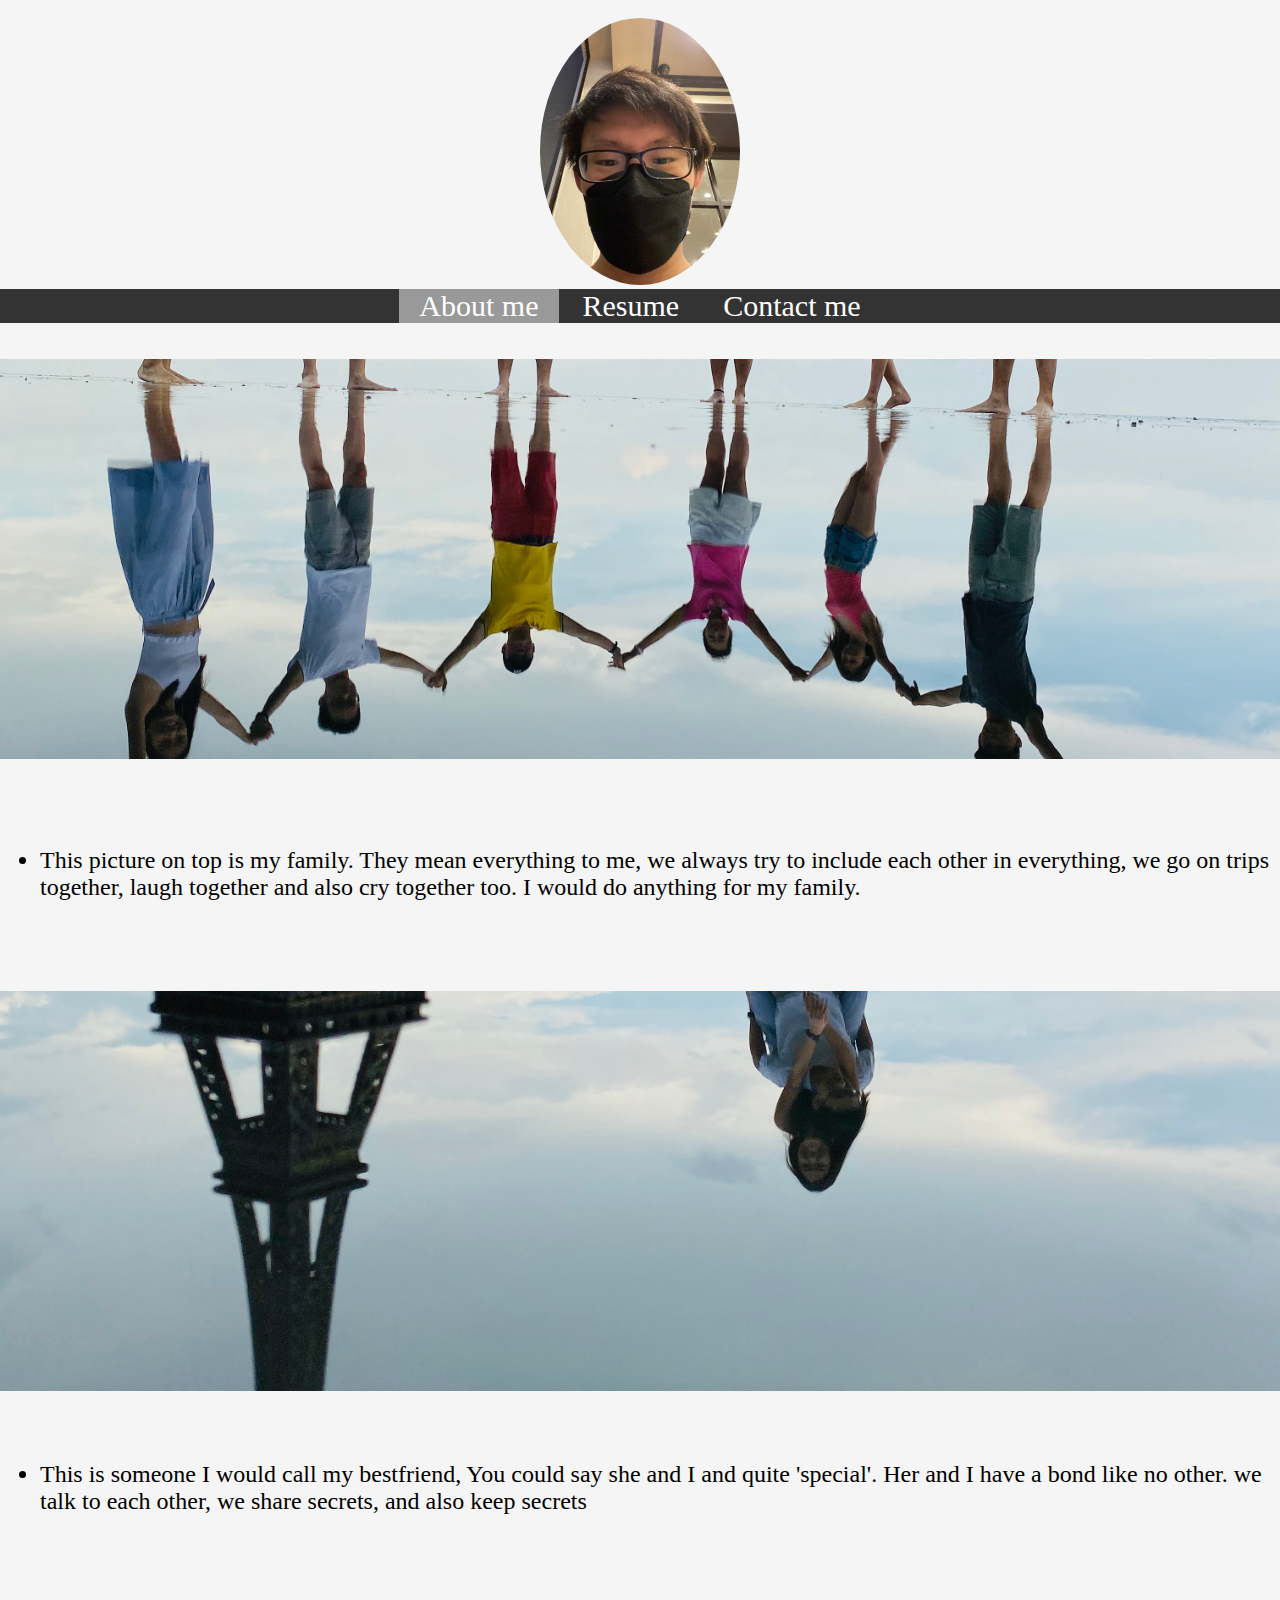
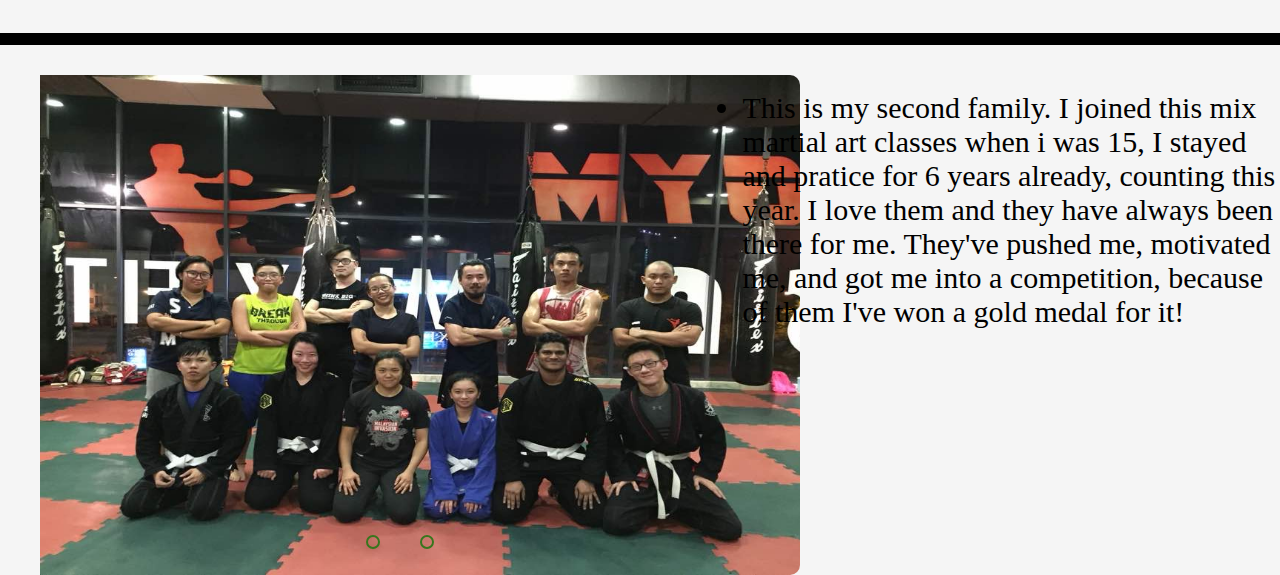
==== index.html @ c9d54a67 "Rename aboutMe.html to index.html" ====
<!DOCTYPE html>
<html>

<head>
    <link rel="stylesheet" href="aboutme.css">
    <meta charset="utf-8">
    <style>

    </style>
</head>

<body style="background-color: whitesmoke">

    <br>
    <div style="text-align: center;">
        <img src="imgs/myface.jpeg" alt="sherwinFace" style="width:200px" class="profile">
    </div>

    <div class="topnav">
        <a class="active" href="#home">About me</a>
        <a href="resume.html">Resume</a>
        <a href="contactMe.html">Contact me</a>
    </div>
    <br>
    <br>

    <div class="parallax"></div>
    <br>
    <br>
    <br>
    <br>
    <ul style="list-style-type:disc">
        <li class="text"> This picture on top is my family. They mean everything to me,
            we always try to include each other in everything, we go on trips together,
            laugh together and also cry together too. I would do anything for my family.
        </li>
    </ul>
    <br>
    <br>
    <br>
    <br>
    <br>
    <br>
    <br>
    <br>
    <div class="parallax2"></div>
    <br>
    <br>
    <br>
    <ul style="list-style-type:disc">
        <li class="text"> This is someone I would call my bestfriend, You could say she and I and quite 'special'.
            Her and I have a bond like no other. we talk to each other, we share secrets, and also keep secrets
        </li>
    </ul>
    <br>
    <br>
    <br>
    <br>
    <br>
    <br>
    <br>
    <br>
    <hr class="divider">
    <body >
        <!-- image slider start -->
        <div class="slider">
            <div class="slides">
                <!-- radio button start -->
                <input type="radio" name="radio-btn" id="radio1">
                <input type="radio" name="radio-btn" id="radio2">
                <!-- radio button end -->
                <!-- slide image start -->
                <ul>
                    <li class="text_bjj"> This is my second family. I joined this mix martial art classes when
                        i was 15, I stayed and pratice for 6 years already, counting this year. I love them and they have 
                        always been there for me. They've pushed me, motivated me, and got me into a competition, because of them 
                        I've won a gold medal for it!
                </ul>  
                <div class="slide first">
                    <img src="imgs/bjj.JPG" alt="BJJ">
                </div>
                <div class="slides">
                    <img src="imgs/award.JPG" alt="sherwin's award">
                </div>
                <!-- slide imge end -->
            </div>
            <!-- manual navigation start -->
            <div class="navigation-manual">
                <label for="radio1" class="manual-btn"></label>
                <label for="radio2" class="manual-btn"></label>
            </div>
            <!-- manual navigation end -->
        </div>
        <!-- image slider end -->
    
            <script type="text/javascript">
            var counter = 1;
            setInterval(function(){
                document.getElementById('radio' + counter).checked = true;
                counter++;
                if(counter > 2){
                    counter = 1;
                }
            },5000);
            </script>
    </body>  
</body>

</html>

</div>
---- aboutme.css ----
body {
    margin: 0;
    font-family: 'Times New Roman', Times, serif;
}

.parallax { 
    background-image:url("imgs/family.jpg");
    
    min-height: 400px; 
  
    background-attachment: fixed;
    background-position: center;
    background-repeat: no-repeat;
    background-size: cover;

  }
  .parallax2 { 
    background-image:url("imgs/sister.jpg");
    
    min-height: 400px; 
  
    background-attachment: fixed;
    background-position: center;
    background-repeat: no-repeat;
    background-size: cover;
    background-position-y: 0%;
  }
.text{
    position: absolute;
    font-size: x-large;
}
.bjj{
    position: absolute;
    width: 37%;
}
.text_bjj{
    position: absolute;
    left: 58%;
    font-size: 30px;
}

.profile{
        border-radius: 50%;
    }


.topnav {
    overflow: hidden;
    background-color: #333;
    text-align: center;
  }
  
.topnav a {
    float:center;
    color: #ffffff;
    text-align: center;
    padding: 20px 20px;
    text-decoration: none;
    font-size: 30px;
  }
  
.topnav a:hover {
    background-color: #FFFF;
    color: black;
  }
  
.topnav a.active {
    background-color: #999999;
    color: white;
  }

.img {
    border-radius: 50%;
    height: 250px;
    width: 250px;
    display: inline-block;
    background-color: #bbb;
    text-align: center; 
}

.lastImg{
    width: 530px;
    height:400px ;
    padding: 35px;
    border: 35px solid greenyellow;
}

.slider{
  width: 800px;
  height: 500px;
  border-radius:10px ;
  overflow: hidden;
  
}
.slides{
  width: 525%;
  height: 500px;
  display: flex;
}
.slides input{
  display: none;
}

.slide{
  width:80%;
  transition: 2s;
}
.slide img{
  width: 800px;
  height: 500px;
}

.navigation-manual{
  position: absolute;
  width: 800px;
  margin-top: -40px;
  display: flex;
  justify-content: center;
}
.manual-btn{
  border:2px solid #38761d;
  padding: 5px;
  border-radius: 10px;
  cursor: pointer;
  transition: 1s;
}
.manual-btn:not(:last-child){
  margin-right: 40px;
}
.manual-btn:hover{
  background: #FF0000;
}

#radio1:checked ~ .first{
  margin-left: 0;
}
#radio2:checked ~ .first{
  margin-left: -20%;
}
.navigation-auto{
  position: absolute;
  display: flex;
  width: 800px;
  justify-content: center;
  margin-top: 460px;
}
.navigation-auto div{
  border: 2px solid #40D3DC;
  padding: 5px;
  border-radius: 10px;
  transition: 1s;
}
.navigation-auto div:not(:last-child){
  margin-top:40px ;
}
#radio1:checked ~ .navigation-auto .auto-btn1{
  background: #FF0000;
}
#radio2:checked ~ .navigation-auto .auto-btn2{
  background: #FF0000;
}

hr{
  position: relative;
  top: 20px;
  border: none;
  height: 12px;
  background: black;
  margin-bottom: 50px;
}
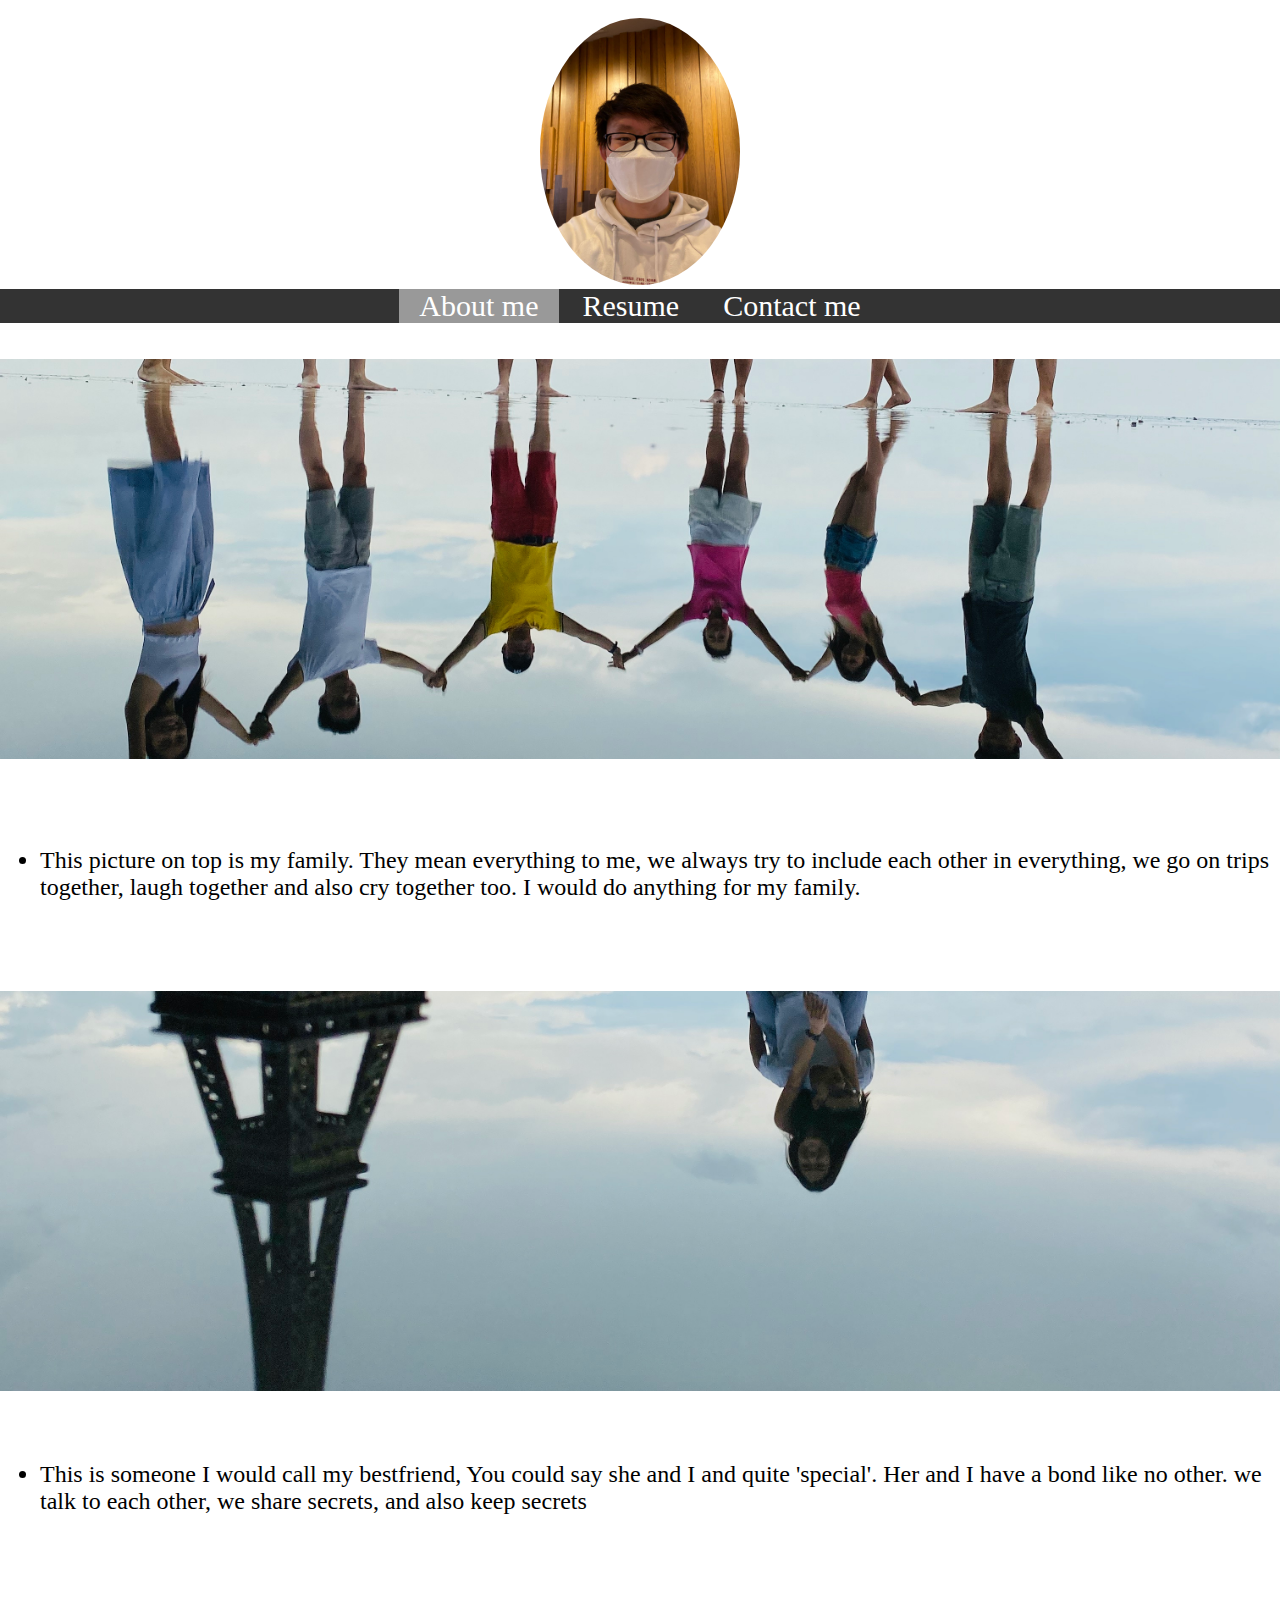
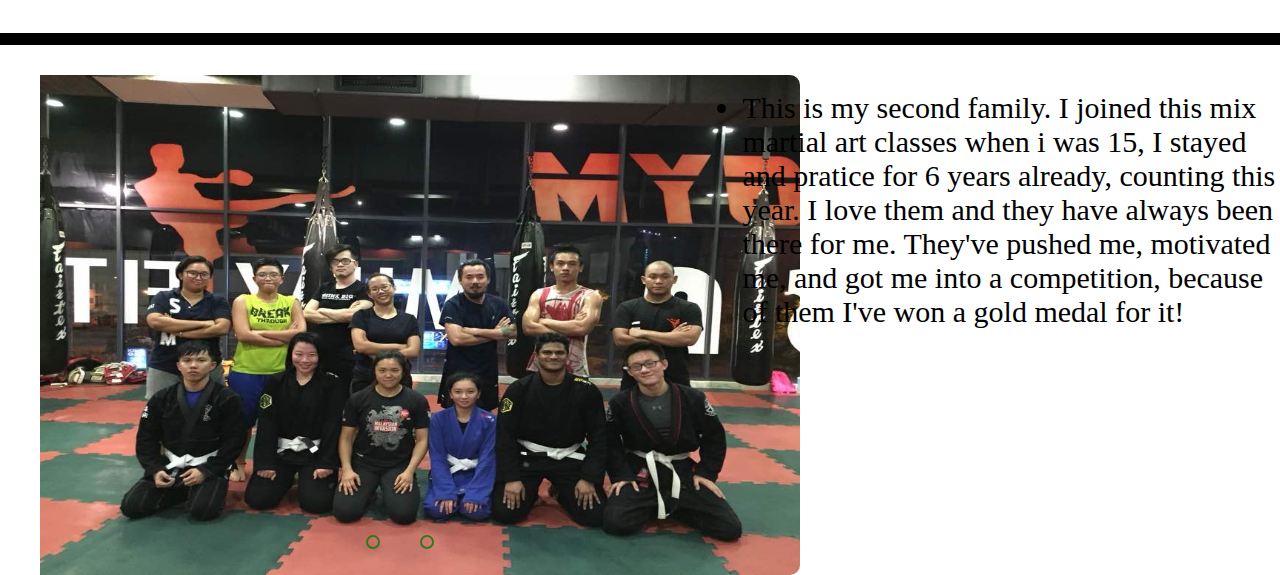
==== commit 05483c59: "Add files via upload" ====
--- a/index.html
+++ b/index.html
@@ -9,11 +9,12 @@
     </style>
 </head>
 
-<body style="background-color: whitesmoke">
+<body style="background-color: w#F5F5F5">
 
     <br>
     <div style="text-align: center;">
-        <img src="imgs/myface.jpeg" alt="sherwinFace" style="width:200px" class="profile">
+        <img src="imgs/WhatsApp Image 2021-10-15 at 7.20.14 PM.jpeg" alt="sherwinFace" style="width:200px"
+            class="profile">
     </div>
 
     <div class="topnav">
@@ -61,7 +62,8 @@
     <br>
     <br>
     <hr class="divider">
-    <body >
+
+    <body>
         <!-- image slider start -->
         <div class="slider">
             <div class="slides">
@@ -72,10 +74,12 @@
                 <!-- slide image start -->
                 <ul>
                     <li class="text_bjj"> This is my second family. I joined this mix martial art classes when
-                        i was 15, I stayed and pratice for 6 years already, counting this year. I love them and they have 
-                        always been there for me. They've pushed me, motivated me, and got me into a competition, because of them 
+                        i was 15, I stayed and pratice for 6 years already, counting this year. I love them and they
+                        have
+                        always been there for me. They've pushed me, motivated me, and got me into a competition,
+                        because of them
                         I've won a gold medal for it!
-                </ul>  
+                </ul>
                 <div class="slide first">
                     <img src="imgs/bjj.JPG" alt="BJJ">
                 </div>
@@ -92,20 +96,20 @@
             <!-- manual navigation end -->
         </div>
         <!-- image slider end -->
-    
-            <script type="text/javascript">
+
+        <script type="text/javascript">
             var counter = 1;
-            setInterval(function(){
+            setInterval(function () {
                 document.getElementById('radio' + counter).checked = true;
                 counter++;
-                if(counter > 2){
+                if (counter > 2) {
                     counter = 1;
                 }
-            },5000);
-            </script>
-    </body>  
+            }, 5000);
+        </script>
+    </body>
 </body>
 
 </html>
 
-</div>
+</div>